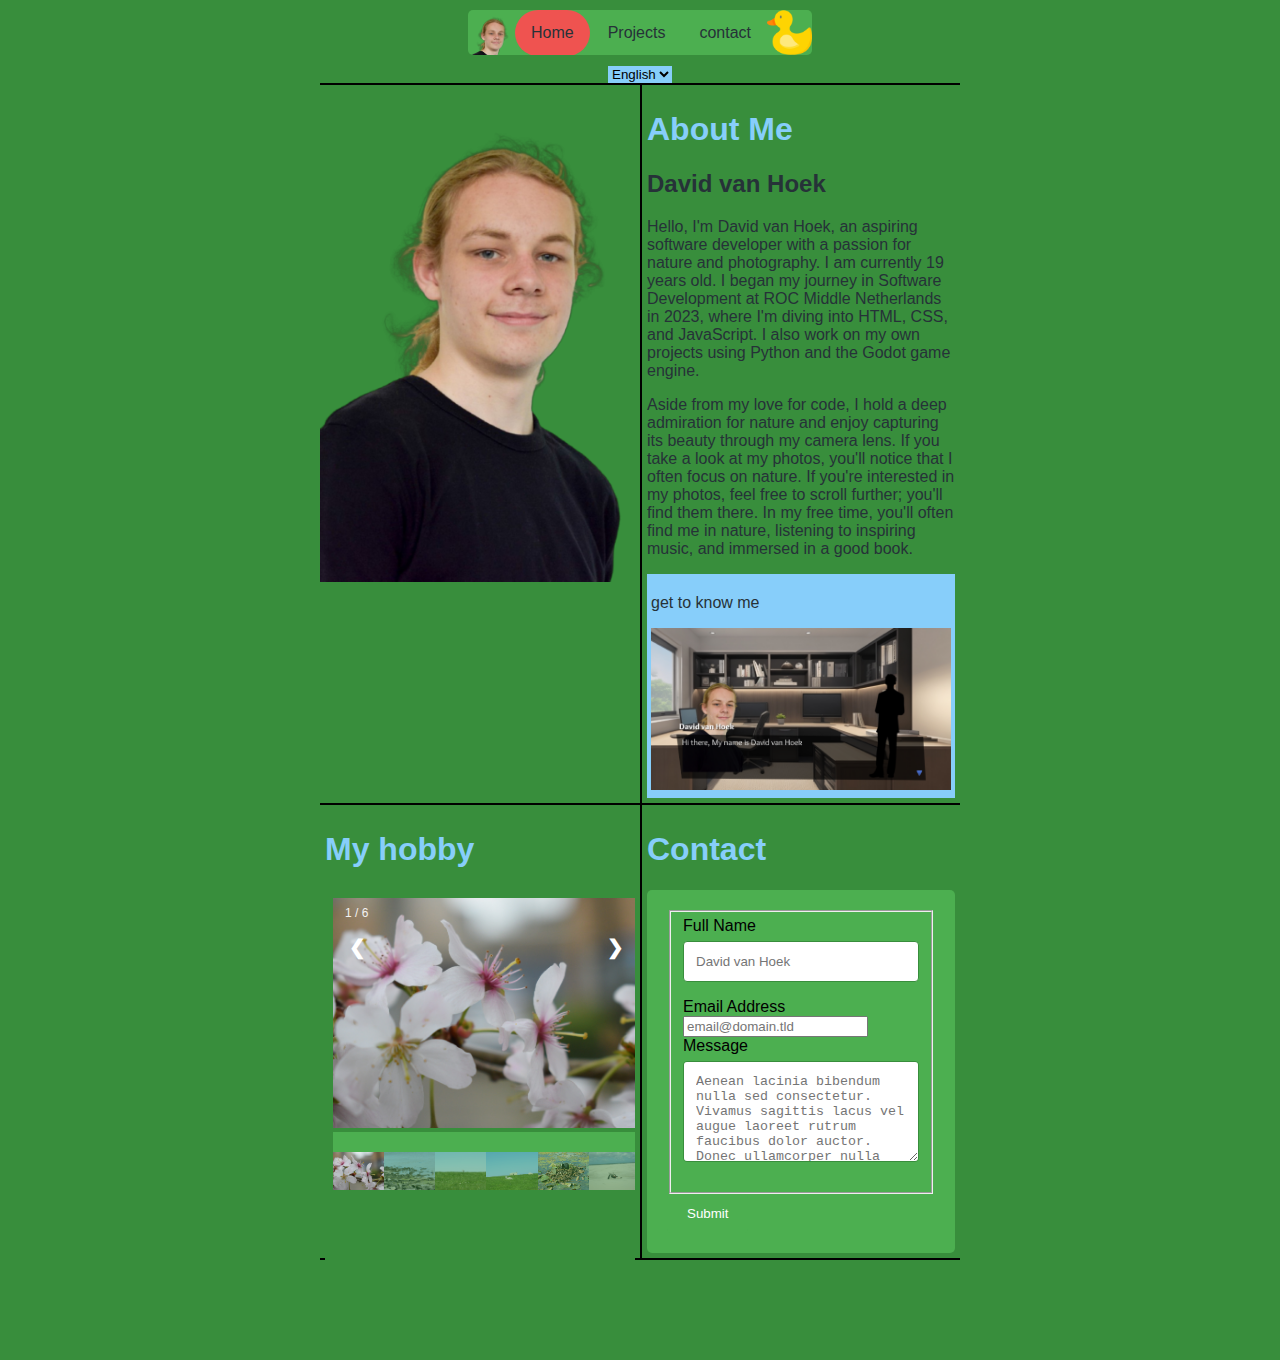
==== index.html @ b17156a1 "updated color and linked dialog" ====
<!DOCTYPE html>
<html lang="en">

<head>
    <meta charset="UTF-8">
    <meta name="viewport" content="width=device-width, initial-scale=1.0">
    <title>profile</title>
    <link rel="icon" type="image/png" href="Media/Selfie (square).jpg">
    <link rel="stylesheet" href="css\duck.css">
    <link rel="stylesheet" href="css\algemeen.css">
    <link rel="stylesheet" href="css\index.css">

</head>

<body>
    <div class="navbar">
        <img class="logo" src="Media/Selfie (Large) Trans.png">
        <a class='selected' href="index.html">Home</a>
        <a id="projecttitle" href="projecten.html">Projects</a>
        <a href="contact.html">contact</a>
        <img id="duck" class="logo" src="Media/icons/ducks/rubber-duck.png">

    </div>
    <div class="container">
        <div class="about-me">
            <a href="index.html">
                <h1 id="aboutmetitle">About Me</h1>
            </a>
            <p id="age"></p>
            <div class="gettoknowme">
                    <a href="projecten/Self/dialog/dialog.html">
                    <p id="gettoknowme">get to know me</p>
                    <img src="Media/Screenshot 2023-10-27 094940.png" target="_blank">
                </a>
            </div>
        </div>
        <div class="selfie"><img src="Media/Selfie (Large) Trans.png">
        </div>
        <div class="contact">
            <a href="contact.html">
                <h1 id="contact">Contact</h1>
            </a>
            <p id='getincontact'></p>
            <div class="form">
                <form id="fs-frm" name="simple-contact-form" accept-charset="utf-8"
                    action="https://formspree.io/f/mwkdqrbv" method="post">
                    <fieldset id="fs-frm-inputs">
                        <label id="fullname" for="full-name">Full Name</label>
                        <br>
                        <input type="text" name="name" id="full-name" placeholder="David van Hoek" required="">
                        <br>
                        <label id="emailaddress" for="email-address">Email Address</label>
                        <br>
                        <input type="email" name="_replyto" id="email-address" placeholder="email@domain.tld"
                            required="">
                        <br>
                        <label for="message">Message</label>
                        <br>
                        <textarea rows="5" name="message" id="message"
                            placeholder="Aenean lacinia bibendum nulla sed consectetur. Vivamus sagittis lacus vel augue laoreet rutrum faucibus dolor auctor. Donec ullamcorper nulla non metus auctor fringilla nullam quis risus."
                            required=""></textarea>
                        <input type="hidden" name="_subject" id="email-subject" value="Contact Form Submission">
                    </fieldset>
                    <input type="submit" value="Submit">
                </form>

            </div>


        </div>
        <div class="projecten">
            <h1 id="hobby">My hobby</h1>
            <iframe src="slideshow.html" scrolling="no"></iframe>
        </div>
        <div class="footer"></div>
        <div class="submenu"><select id="language-select">
                <option value="en" id="en">English</option>
                <option value="nl" id="nl">Dutch</option>
            </select></div>
    </div>
    </div>

    <div class="duck">
        <div class="duckcontainer" style="display: none;">
            <div class="duck-body"></div>
            <div class="feather"></div>
            <div class="eye"></div>
            <div class="beak"></div>
            <div class="leg"></div>
        </div>
    </div>
    </div>
    <script src="javascript/script.js"></script>
    <script src="javascript/translate_index.js"></script>
    <script src="javascript/index.js"></script>

</body>

</html>
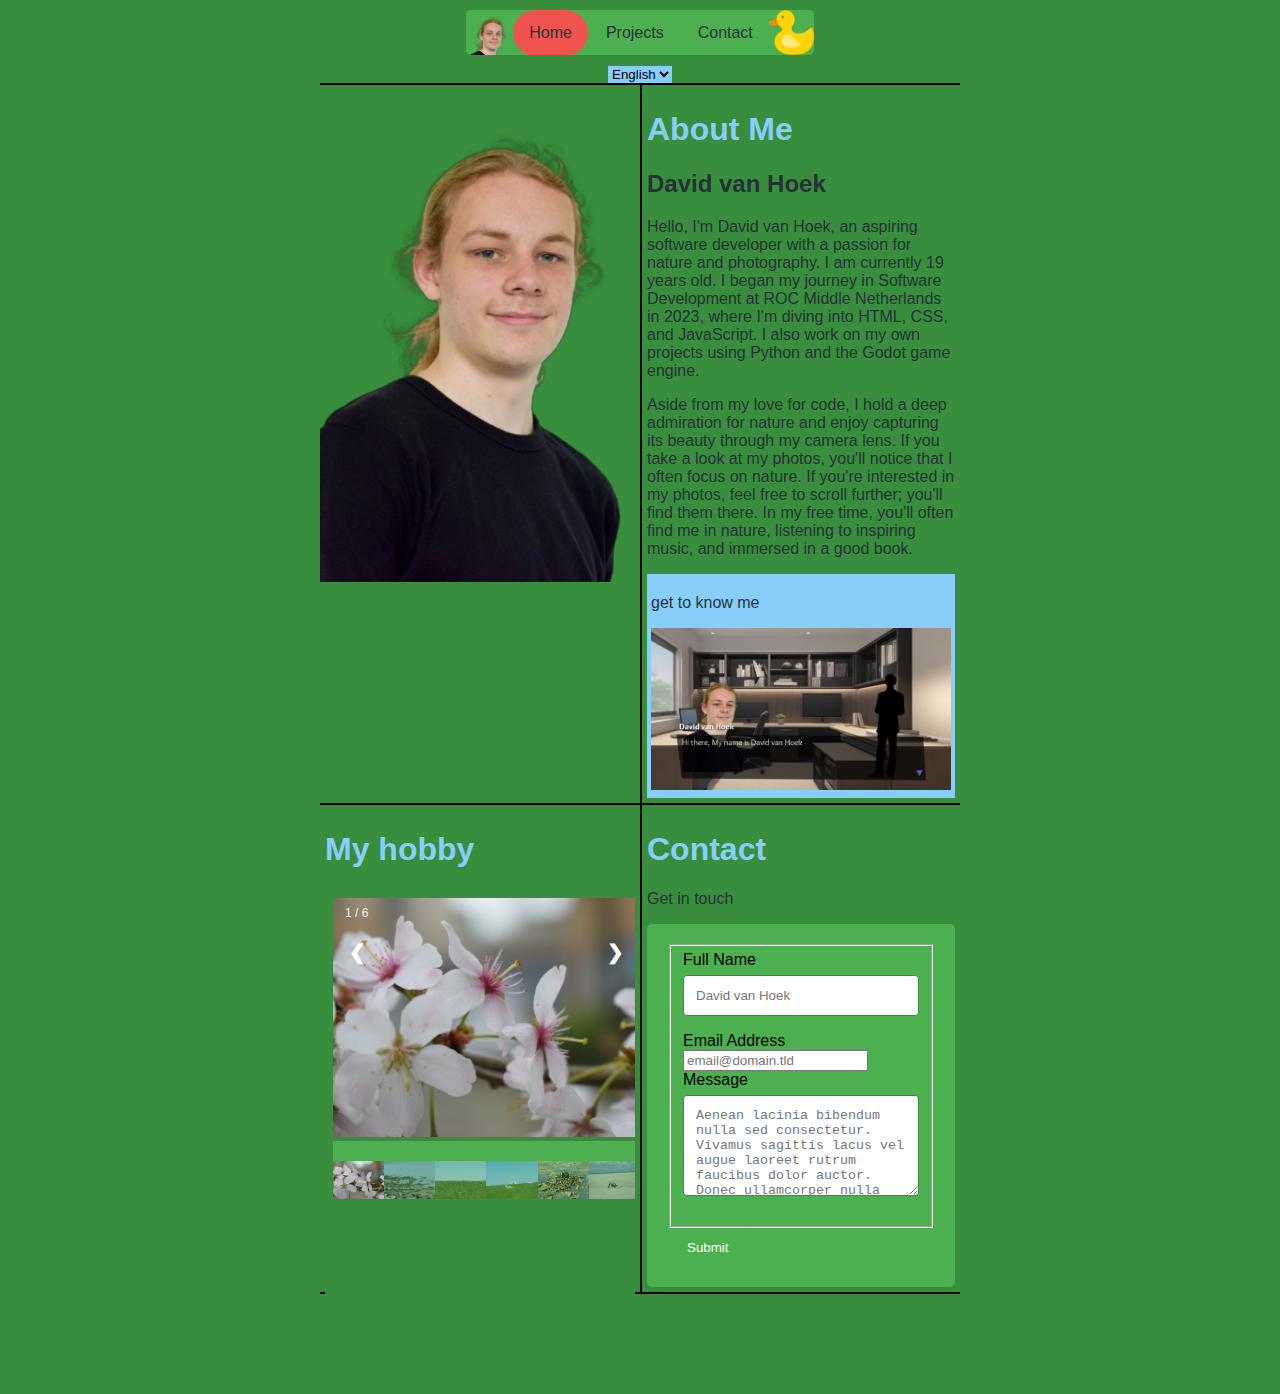
==== commit 1abdac24: "updated translations" ====
--- a/index.html
+++ b/index.html
@@ -17,7 +17,7 @@
         <img class="logo" src="Media/Selfie (Large) Trans.png">
         <a class='selected' href="index.html">Home</a>
         <a id="projecttitle" href="projecten.html">Projects</a>
-        <a href="contact.html">contact</a>
+        <a href="contact.html">Contact</a>
         <img id="duck" class="logo" src="Media/icons/ducks/rubber-duck.png">
 
     </div>
@@ -28,7 +28,7 @@
             </a>
             <p id="age"></p>
             <div class="gettoknowme">
-                    <a href="projecten/Self/dialog/dialog.html">
+                <a href="projecten/Self/dialog/dialog.html">
                     <p id="gettoknowme">get to know me</p>
                     <img src="Media/Screenshot 2023-10-27 094940.png" target="_blank">
                 </a>
@@ -40,7 +40,7 @@
             <a href="contact.html">
                 <h1 id="contact">Contact</h1>
             </a>
-            <p id='getincontact'></p>
+            <p id='getincontact'>Get in touch</p>
             <div class="form">
                 <form id="fs-frm" name="simple-contact-form" accept-charset="utf-8"
                     action="https://formspree.io/f/mwkdqrbv" method="post">
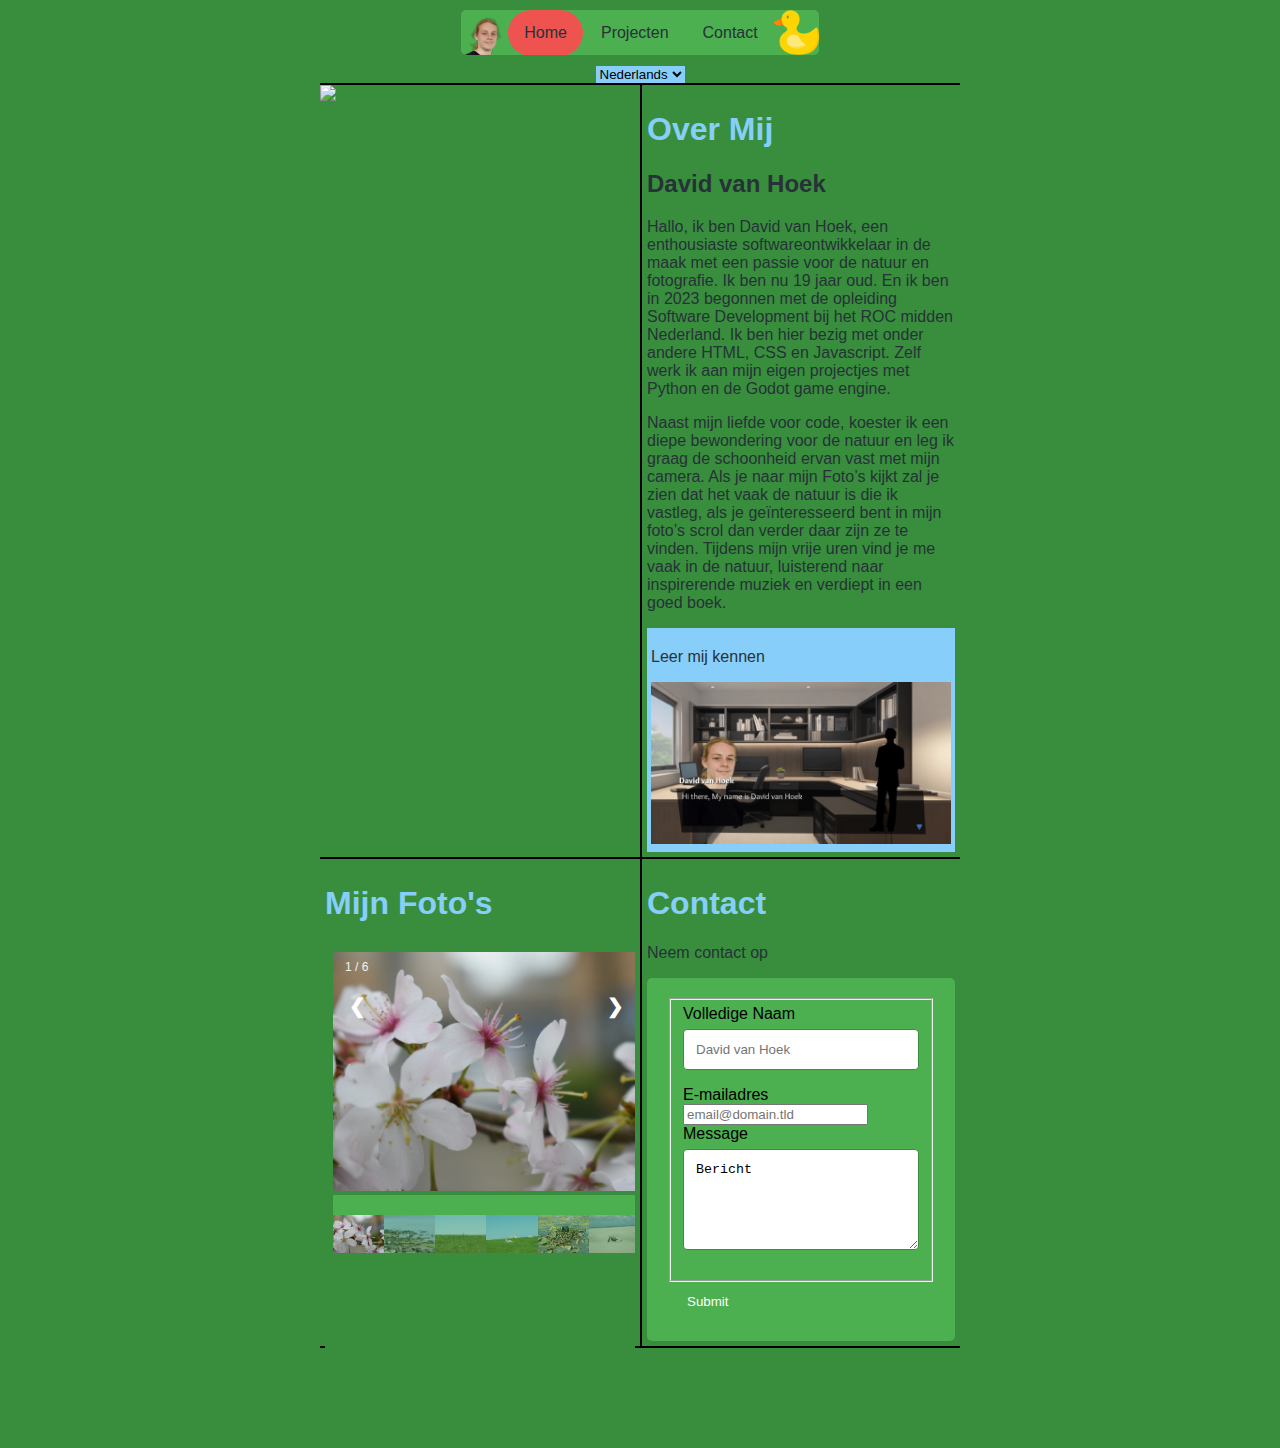
==== commit 51f361c4: "updated performance" ====
--- a/index.html
+++ b/index.html
@@ -5,7 +5,7 @@
     <meta charset="UTF-8">
     <meta name="viewport" content="width=device-width, initial-scale=1.0">
     <title>profile</title>
-    <link rel="icon" type="image/png" href="Media/Selfie (square).jpg">
+    <link rel="icon" type="image/png" href="Media/Selfie (square).webp">
     <link rel="stylesheet" href="css\duck.css">
     <link rel="stylesheet" href="css\algemeen.css">
     <link rel="stylesheet" href="css\index.css">
@@ -14,7 +14,7 @@
 
 <body>
     <div class="navbar">
-        <img class="logo" src="Media/Selfie (Large) Trans.png">
+        <img class="logo" src="Media/Selfie (Large) Trans.webp">
         <a class='selected' href="index.html">Home</a>
         <a id="projecttitle" href="projecten.html">Projects</a>
         <a href="contact.html">Contact</a>
@@ -30,7 +30,7 @@
             <div class="gettoknowme">
                 <a href="projecten/Self/dialog/dialog.html">
                     <p id="gettoknowme">get to know me</p>
-                    <img src="Media/Screenshot 2023-10-27 094940.png" target="_blank">
+                    <img src="Media/Screenshot 2023-10-27 094940.webp" target="_blank">
                 </a>
             </div>
         </div>
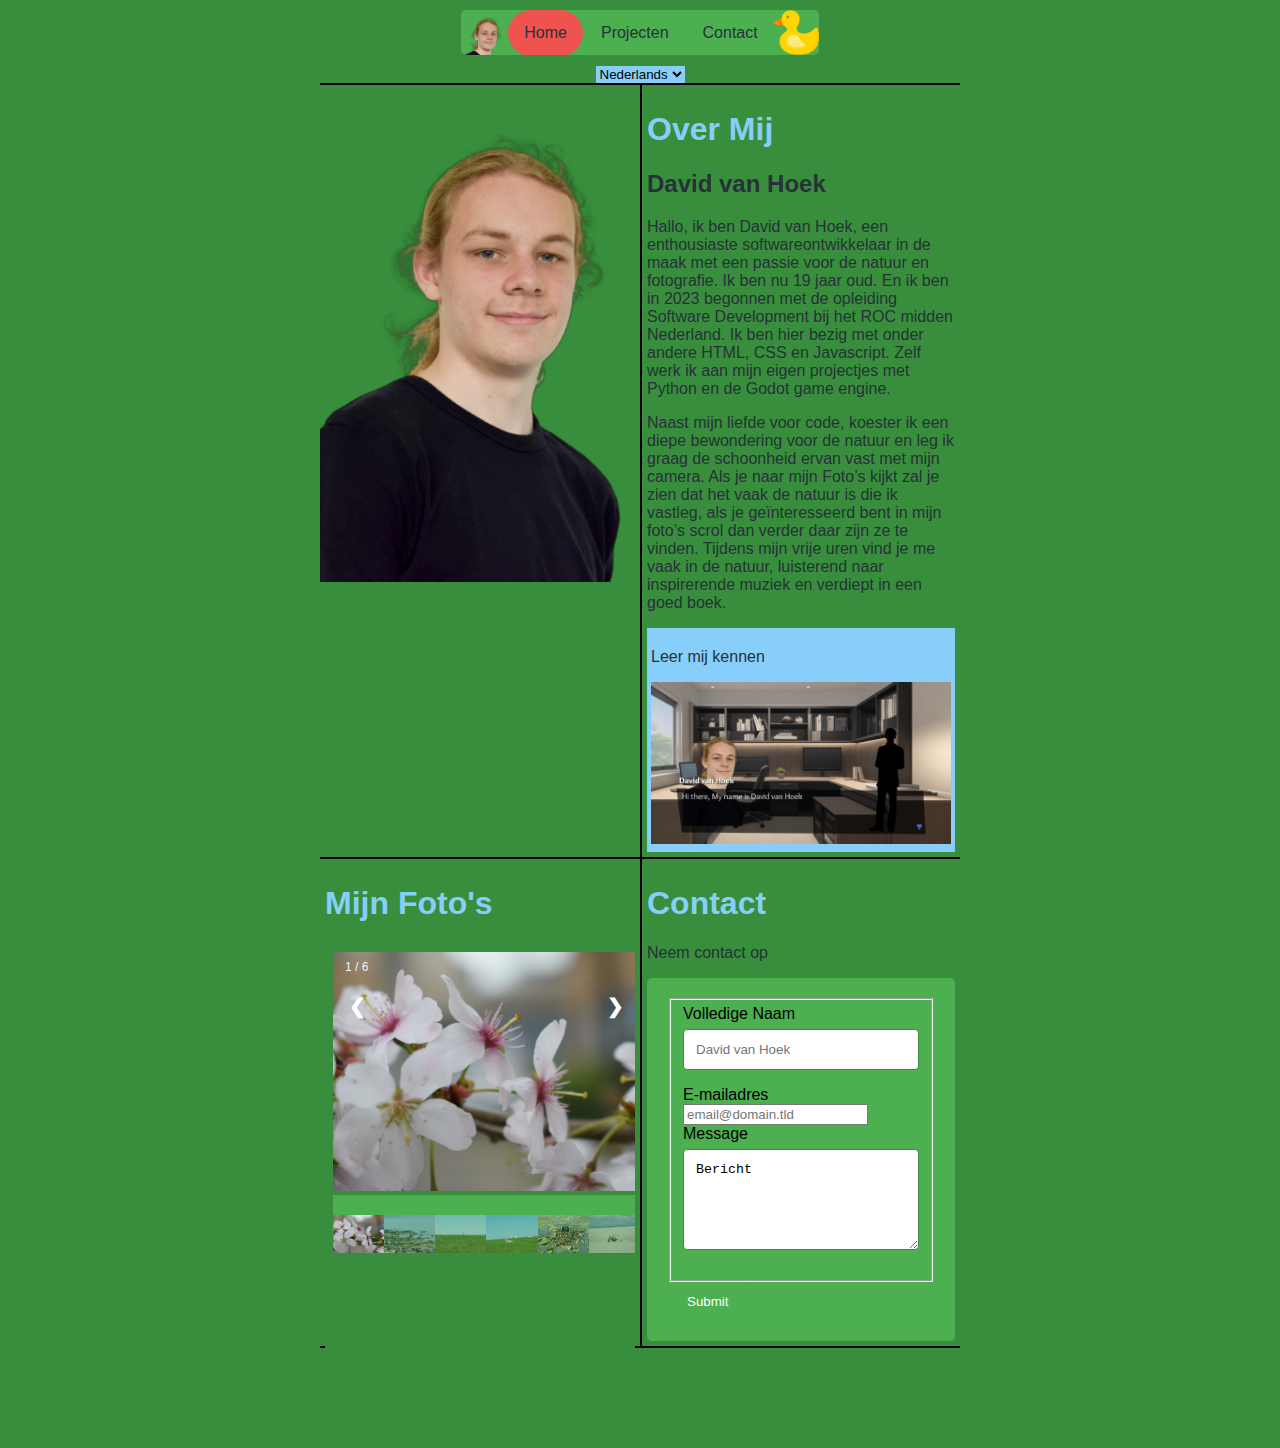
==== commit 4cccf1c3: "fixed file links" ====
--- a/index.html
+++ b/index.html
@@ -34,7 +34,7 @@
                 </a>
             </div>
         </div>
-        <div class="selfie"><img src="Media/Selfie (Large) Trans.png">
+        <div class="selfie"><img src="Media/Selfie (Large) Trans.webp">
         </div>
         <div class="contact">
             <a href="contact.html">
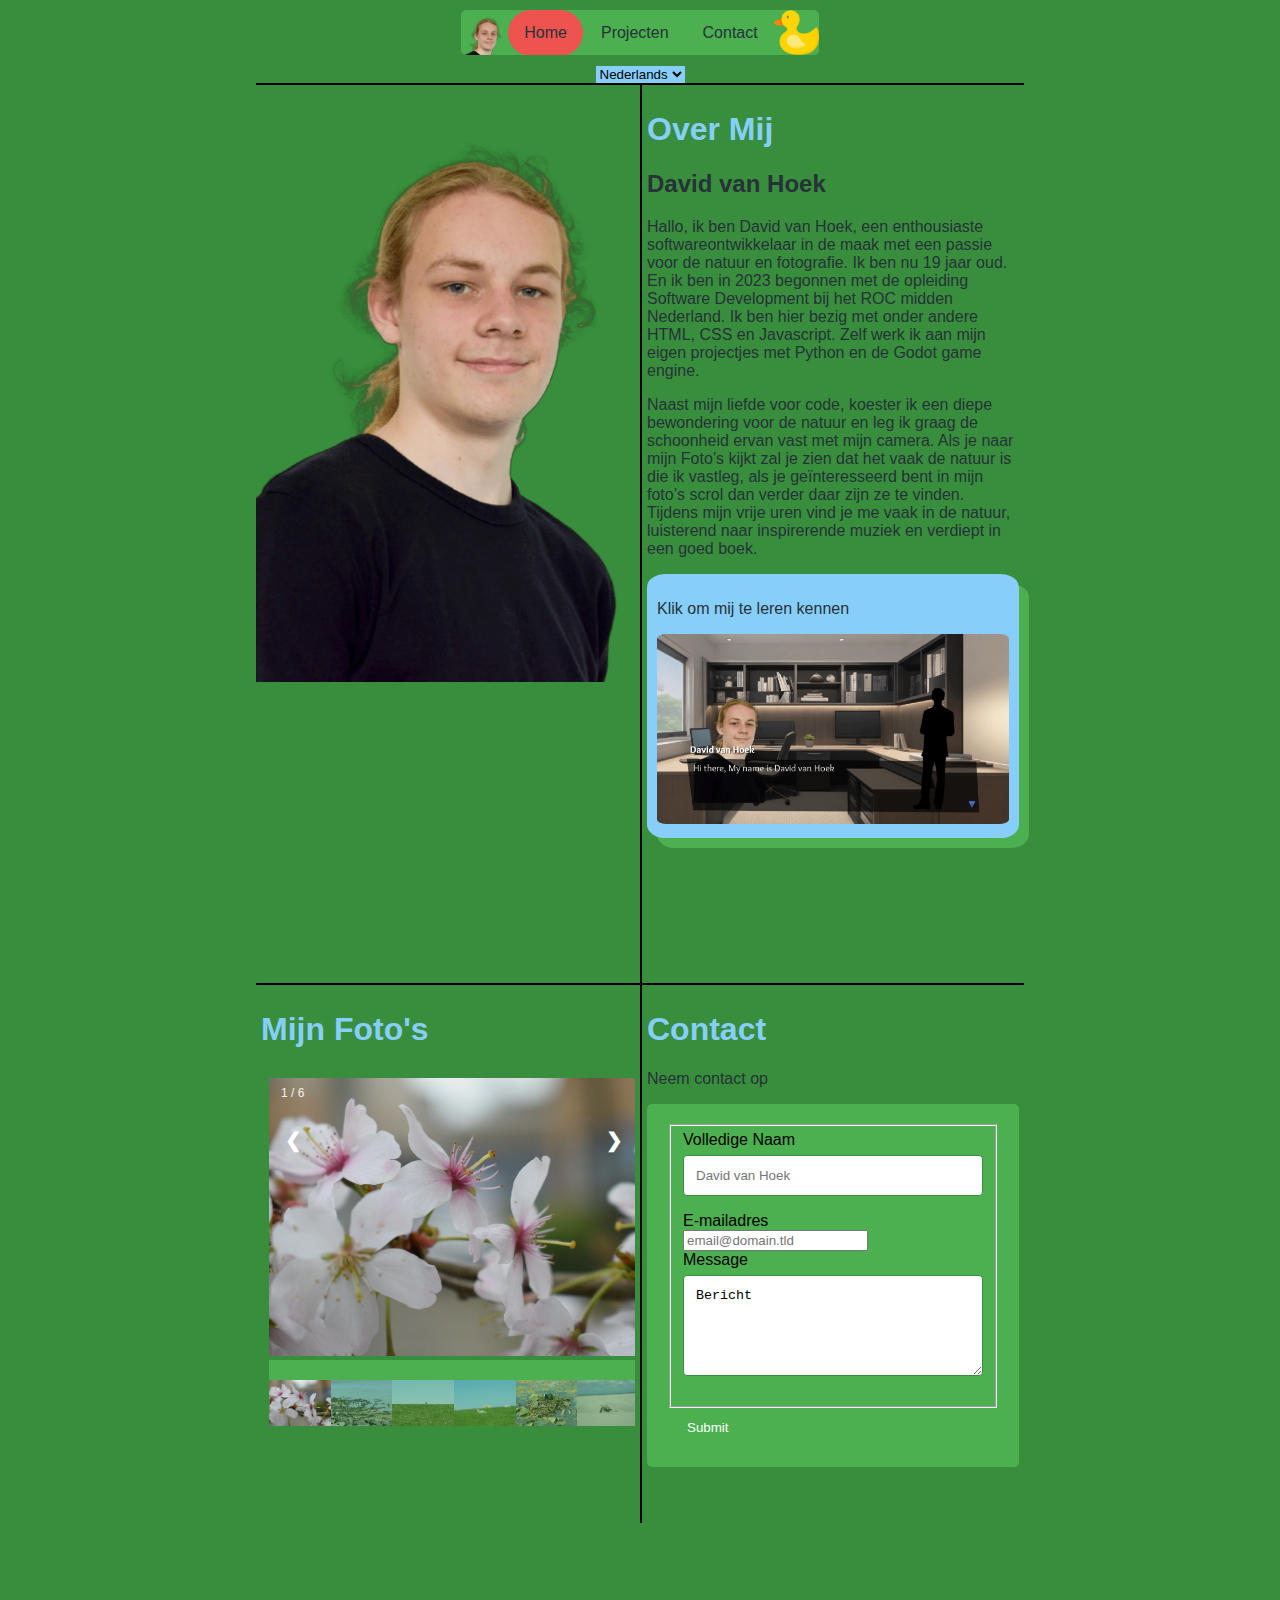
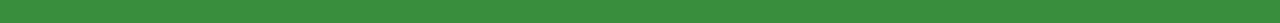
==== commit 7c166ef1: "updated text" ====
--- a/index.html
+++ b/index.html
@@ -14,11 +14,11 @@
 
 <body>
     <div class="navbar">
-        <img class="logo" src="Media/Selfie (Large) Trans.webp">
+        <img class="logo" src="Media/Selfie (Large) Trans.webp" alt="selfie as logo">
         <a class='selected' href="index.html">Home</a>
         <a id="projecttitle" href="projecten.html">Projects</a>
         <a href="contact.html">Contact</a>
-        <img id="duck" class="logo" src="Media/icons/ducks/rubber-duck.png">
+        <img id="duck" class="logo" src="Media/icons/ducks/rubber-duck.png" alt="rubbber duck icon">
 
     </div>
     <div class="container">
@@ -29,12 +29,12 @@
             <p id="age"></p>
             <div class="gettoknowme">
                 <a href="projecten/Self/dialog/dialog.html">
-                    <p id="gettoknowme">get to know me</p>
-                    <img src="Media/Screenshot 2023-10-27 094940.webp" target="_blank">
+                    <p id="gettoknowme">Click to get to know me</p>
+                    <img src="Media/Screenshot 2023-10-27 094940.webp" target="_blank" alt="preview of dialog program">
                 </a>
             </div>
         </div>
-        <div class="selfie"><img src="Media/Selfie (Large) Trans.webp">
+        <div class="selfie"><img src="Media/Selfie (Large) Trans.webp" alt="A picture of David van Hoek">
         </div>
         <div class="contact">
             <a href="contact.html">
@@ -70,7 +70,7 @@
         </div>
         <div class="projecten">
             <h1 id="hobby">My hobby</h1>
-            <iframe src="slideshow.html" scrolling="no"></iframe>
+            <iframe src="slideshow.html" scrolling="no" title="slideshow of photos I made"></iframe>
         </div>
         <div class="footer"></div>
         <div class="submenu"><select id="language-select">
